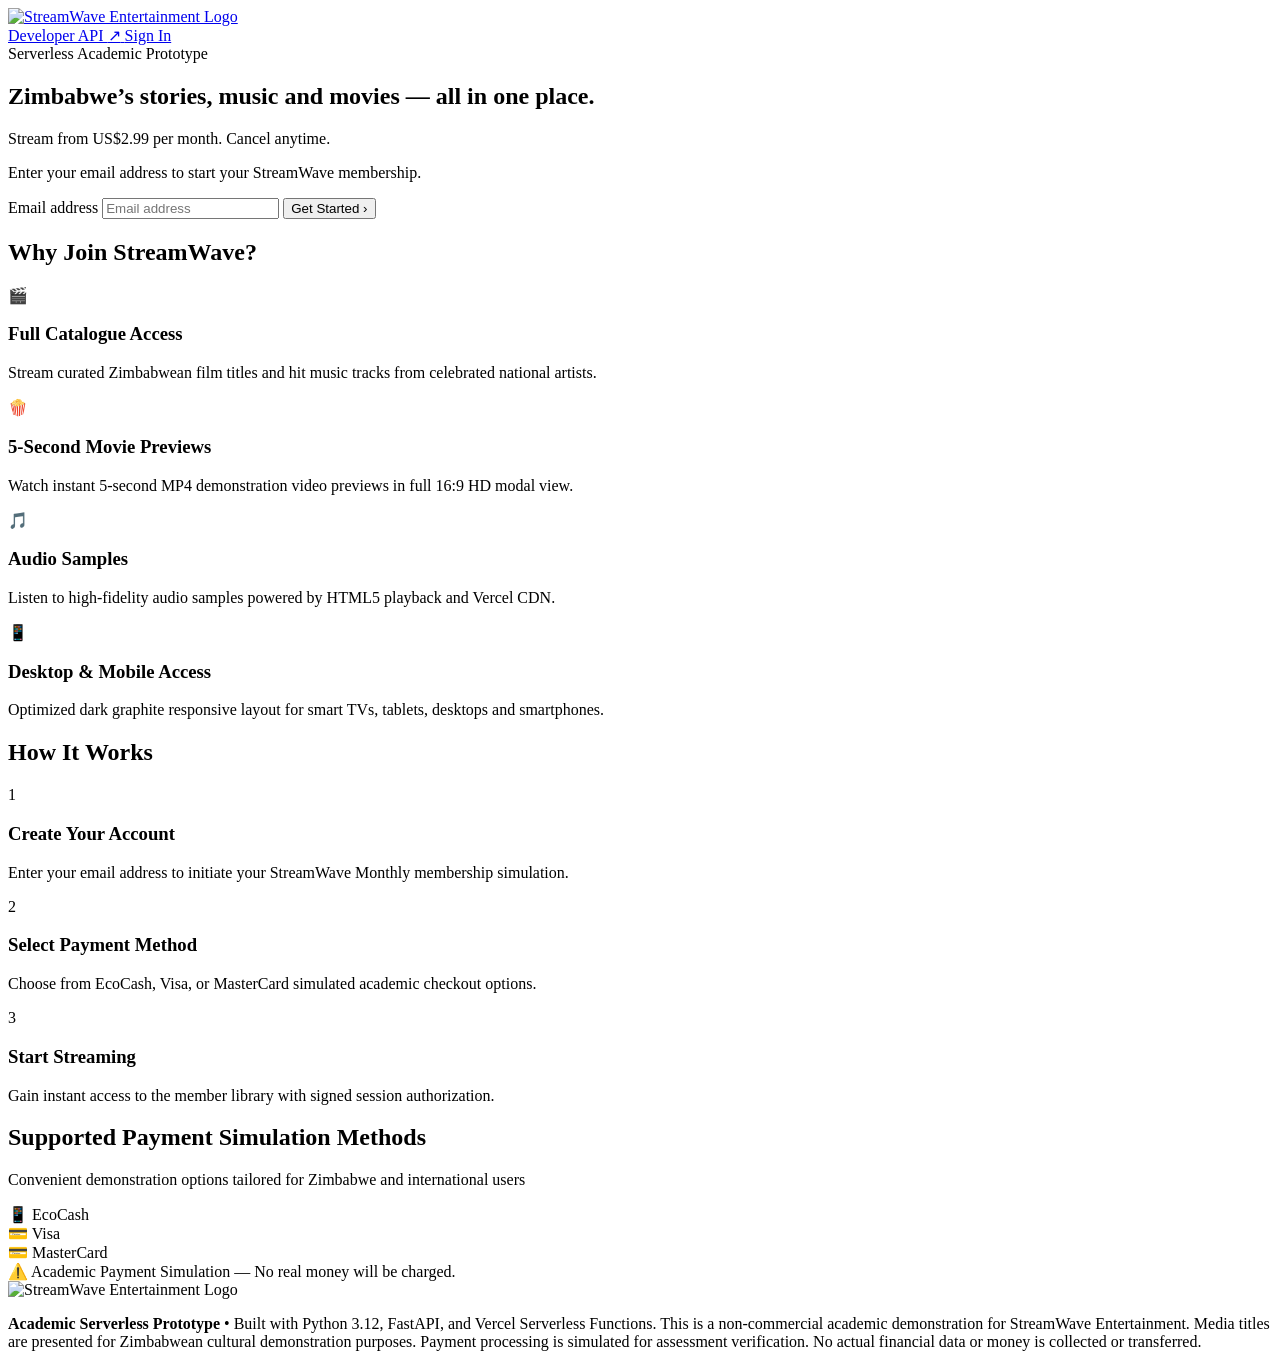
==== public/index.html @ c303186f "feat: Add StreamWave landing page, simulated checkout, signed cookie access control, and logo waterm" ====
<!DOCTYPE html>
<html lang="en">
<head>
    <meta charset="UTF-8">
    <meta name="viewport" content="width=device-width, initial-scale=1.0">
    <title>StreamWave Entertainment | Zimbabwe’s Stories, Music & Movies</title>
    
    <!-- Favicon Links -->
    <link rel="icon" type="image/png" href="/images/favicon.png">
    <link rel="shortcut icon" type="image/x-icon" href="/favicon.ico">
    <link rel="apple-touch-icon" href="/images/favicon.png">

    <link rel="stylesheet" href="/css/styles.css">
    <link rel="preconnect" href="https://fonts.googleapis.com">
    <link rel="preconnect" href="https://fonts.gstatic.com" crossorigin>
    <link href="https://fonts.googleapis.com/css2?family=Inter:wght@400;500;600;700;800;900&display=swap" rel="stylesheet">
</head>
<body class="landing-body">
    <!-- Header Navbar -->
    <header class="navbar">
        <div class="nav-container">
            <a href="/" class="brand" aria-label="StreamWave Entertainment Home">
                <img src="/images/streamwave-logo.png" alt="StreamWave Entertainment Logo" class="brand-logo-img">
            </a>

            <nav class="nav-links" aria-label="Primary Navigation">
                <a href="/docs" target="_blank" rel="noopener" class="nav-link developer-link" title="Open API Documentation">
                    Developer API <span class="ext-icon" aria-hidden="true">↗</span>
                </a>
                <a href="/library" class="btn btn-secondary btn-signin-nav" id="nav-signin-btn">Sign In</a>
            </nav>
        </div>
    </header>

    <!-- Main Landing Section -->
    <main class="landing-main">
        <!-- Full-Height Viewport Centered Hero Section with StreamWave Logo Background Watermark -->
        <section class="landing-hero" aria-label="StreamWave Membership Introduction">
            <div class="landing-hero-content">
                <div class="academic-badge-pill">
                    <span class="pulse-dot" aria-hidden="true"></span>
                    <span>Serverless Academic Prototype</span>
                </div>

                <h1 class="landing-hero-title">Zimbabwe’s stories, music and movies — all in one place.</h1>
                <p class="landing-hero-subtitle">Stream from US$2.99 per month. Cancel anytime.</p>
                <p class="landing-hero-instruction">Enter your email address to start your StreamWave membership.</p>

                <form class="landing-start-form" id="start-form" onsubmit="handleStartMembership(event)">
                    <div class="input-action-group">
                        <label for="landing-email-input" class="sr-only">Email address</label>
                        <input type="email" id="landing-email-input" placeholder="Email address" required aria-required="true">
                        <button type="submit" class="btn btn-primary btn-get-started">
                            Get Started <span class="chevron" aria-hidden="true">›</span>
                        </button>
                    </div>
                </form>
            </div>
        </section>

        <!-- Benefits Section -->
        <section class="landing-section benefits-section" aria-label="StreamWave Benefits">
            <div class="section-container">
                <h2 class="landing-section-title">Why Join StreamWave?</h2>
                <div class="benefits-grid">
                    <div class="benefit-card">
                        <div class="benefit-icon" aria-hidden="true">🎬</div>
                        <h3>Full Catalogue Access</h3>
                        <p>Stream curated Zimbabwean film titles and hit music tracks from celebrated national artists.</p>
                    </div>
                    <div class="benefit-card">
                        <div class="benefit-icon" aria-hidden="true">🍿</div>
                        <h3>5-Second Movie Previews</h3>
                        <p>Watch instant 5-second MP4 demonstration video previews in full 16:9 HD modal view.</p>
                    </div>
                    <div class="benefit-card">
                        <div class="benefit-icon" aria-hidden="true">🎵</div>
                        <h3>Audio Samples</h3>
                        <p>Listen to high-fidelity audio samples powered by HTML5 playback and Vercel CDN.</p>
                    </div>
                    <div class="benefit-card">
                        <div class="benefit-icon" aria-hidden="true">📱</div>
                        <h3>Desktop & Mobile Access</h3>
                        <p>Optimized dark graphite responsive layout for smart TVs, tablets, desktops and smartphones.</p>
                    </div>
                </div>
            </div>
        </section>

        <!-- How It Works Section -->
        <section class="landing-section how-it-works-section" aria-label="How StreamWave Works">
            <div class="section-container">
                <h2 class="landing-section-title">How It Works</h2>
                <div class="steps-grid">
                    <div class="step-card">
                        <div class="step-number">1</div>
                        <h3>Create Your Account</h3>
                        <p>Enter your email address to initiate your StreamWave Monthly membership simulation.</p>
                    </div>
                    <div class="step-card">
                        <div class="step-number">2</div>
                        <h3>Select Payment Method</h3>
                        <p>Choose from EcoCash, Visa, or MasterCard simulated academic checkout options.</p>
                    </div>
                    <div class="step-card">
                        <div class="step-number">3</div>
                        <h3>Start Streaming</h3>
                        <p>Gain instant access to the member library with signed session authorization.</p>
                    </div>
                </div>
            </div>
        </section>

        <!-- Supported Payment Methods Section -->
        <section class="landing-section payment-methods-section" aria-label="Supported Payment Methods">
            <div class="section-container text-center">
                <h2 class="landing-section-title">Supported Payment Simulation Methods</h2>
                <p class="section-subtitle">Convenient demonstration options tailored for Zimbabwe and international users</p>

                <div class="payment-badges-row">
                    <div class="payment-badge ecocash-badge">
                        <span class="badge-icon" aria-hidden="true">📱</span> EcoCash
                    </div>
                    <div class="payment-badge visa-badge">
                        <span class="badge-icon" aria-hidden="true">💳</span> Visa
                    </div>
                    <div class="payment-badge mastercard-badge">
                        <span class="badge-icon" aria-hidden="true">💳</span> MasterCard
                    </div>
                </div>
                
                <div class="notice-pill">
                    ⚠️ Academic Payment Simulation — No real money will be charged.
                </div>
            </div>
        </section>
    </main>

    <!-- Footer Notice -->
    <footer class="app-footer">
        <div class="footer-container">
            <div class="footer-brand">
                <img src="/images/streamwave-logo.png" alt="StreamWave Entertainment Logo" class="footer-logo-img">
            </div>
            <p class="footer-disclaimer">
                <strong>Academic Serverless Prototype</strong> • Built with Python 3.12, FastAPI, and Vercel Serverless Functions.
                This is a non-commercial academic demonstration for StreamWave Entertainment. Media titles are presented for Zimbabwean cultural demonstration purposes. Payment processing is simulated for assessment verification. No actual financial data or money is collected or transferred.
            </p>
        </div>
    </footer>

    <script>
        // Check active session on load
        async function checkSession() {
            try {
                const res = await fetch('/api/session');
                if (res.ok) {
                    const data = await res.json();
                    if (data.authenticated) {
                        const btn = document.getElementById('nav-signin-btn');
                        if (btn) {
                            btn.textContent = 'Go to Library';
                            btn.href = '/library';
                        }
                    }
                }
            } catch (e) {
                console.warn('Session check error:', e);
            }
        }

        function handleStartMembership(e) {
            e.preventDefault();
            const input = document.getElementById('landing-email-input');
            const email = input ? input.value.trim() : '';
            if (email) {
                window.location.href = `/checkout?email=${encodeURIComponent(email)}`;
            }
        }

        document.addEventListener('DOMContentLoaded', checkSession);
    </script>
</body>
</html>
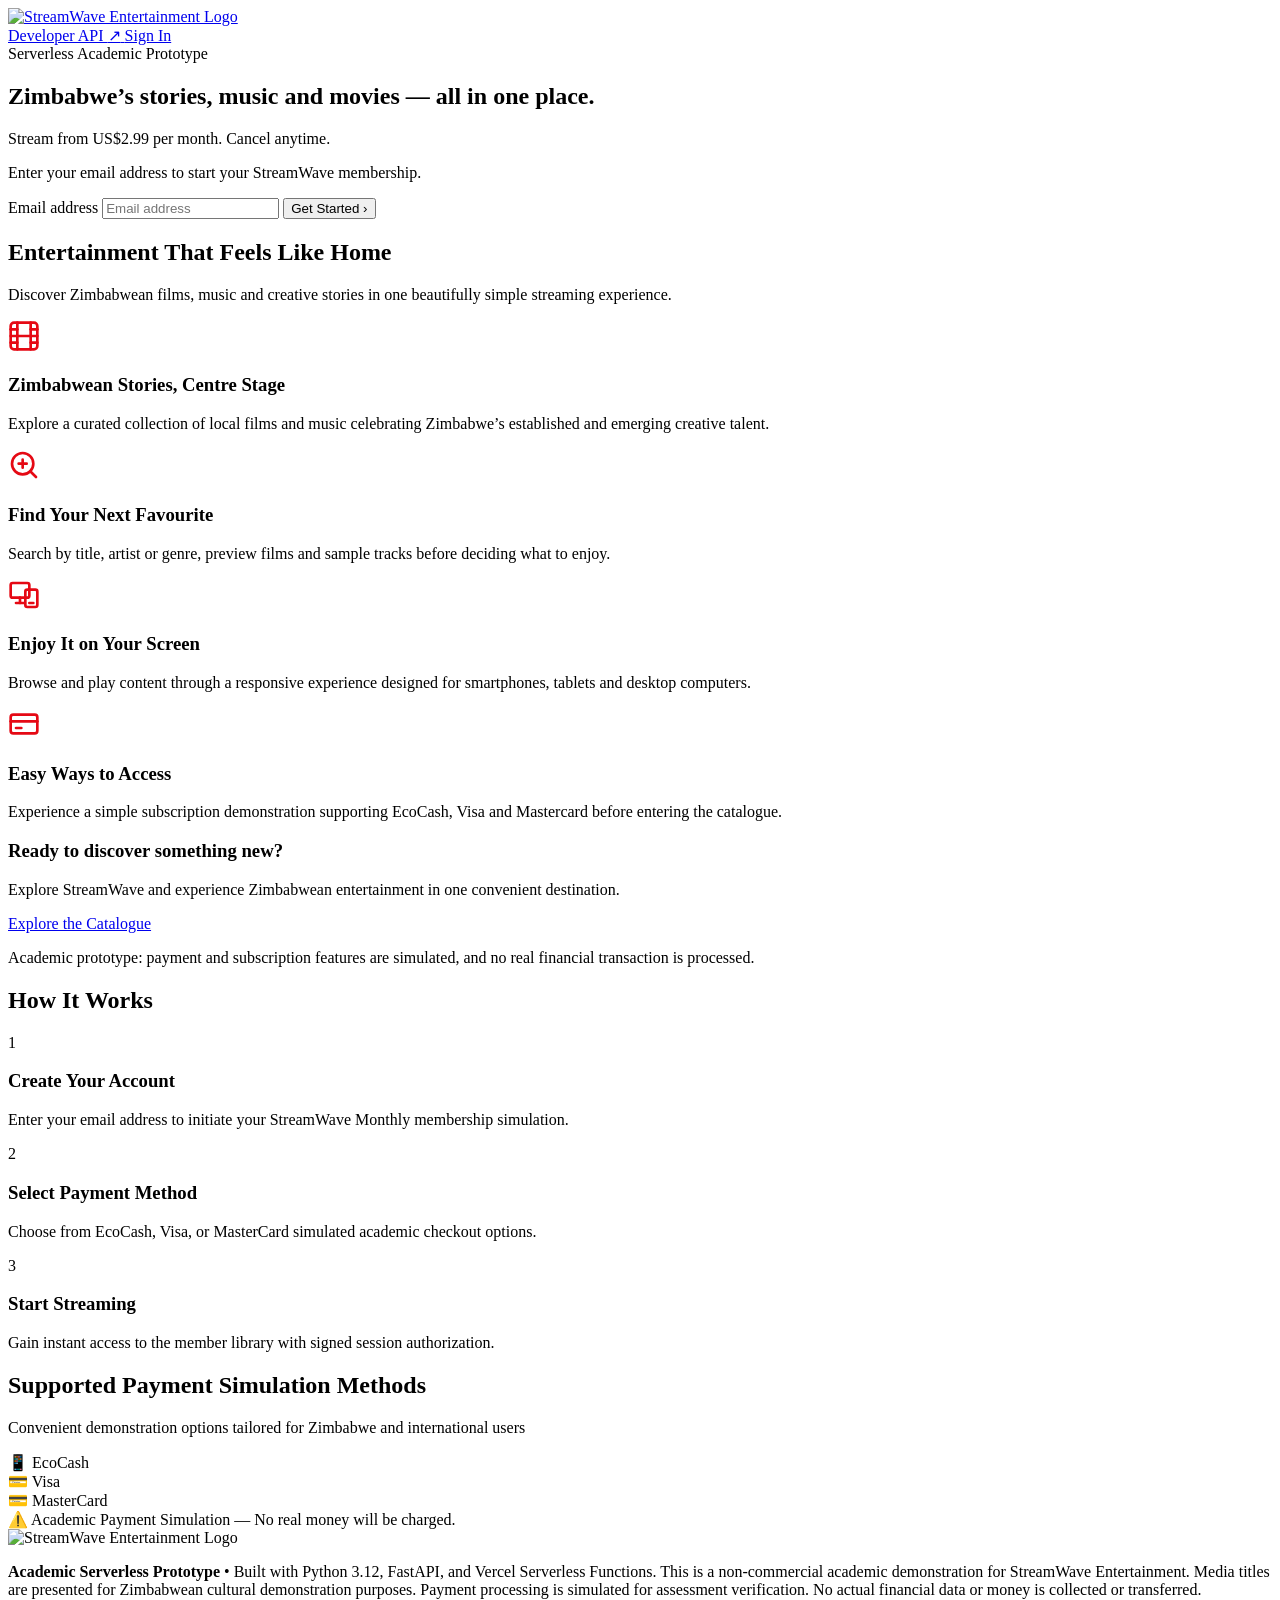
==== commit 1a8057f6: "feat: Improve benefits section with customer-focused copy, SVG line icons, and CTA block" ====
--- a/public/index.html
+++ b/public/index.html
@@ -58,31 +58,80 @@
             </div>
         </section>
 
-        <!-- Benefits Section -->
+        <!-- Refined Benefits Section: Entertainment That Feels Like Home -->
         <section class="landing-section benefits-section" aria-label="StreamWave Benefits">
             <div class="section-container">
-                <h2 class="landing-section-title">Why Join StreamWave?</h2>
+                <h2 class="landing-section-title">Entertainment That Feels Like Home</h2>
+                <p class="section-subtitle">Discover Zimbabwean films, music and creative stories in one beautifully simple streaming experience.</p>
+
                 <div class="benefits-grid">
-                    <div class="benefit-card">
-                        <div class="benefit-icon" aria-hidden="true">🎬</div>
-                        <h3>Full Catalogue Access</h3>
-                        <p>Stream curated Zimbabwean film titles and hit music tracks from celebrated national artists.</p>
-                    </div>
-                    <div class="benefit-card">
-                        <div class="benefit-icon" aria-hidden="true">🍿</div>
-                        <h3>5-Second Movie Previews</h3>
-                        <p>Watch instant 5-second MP4 demonstration video previews in full 16:9 HD modal view.</p>
-                    </div>
-                    <div class="benefit-card">
-                        <div class="benefit-icon" aria-hidden="true">🎵</div>
-                        <h3>Audio Samples</h3>
-                        <p>Listen to high-fidelity audio samples powered by HTML5 playback and Vercel CDN.</p>
-                    </div>
-                    <div class="benefit-card">
-                        <div class="benefit-icon" aria-hidden="true">📱</div>
-                        <h3>Desktop & Mobile Access</h3>
-                        <p>Optimized dark graphite responsive layout for smart TVs, tablets, desktops and smartphones.</p>
-                    </div>
+                    <!-- Card 1 -->
+                    <article class="benefit-card">
+                        <div class="card-icon-container">
+                            <svg width="32" height="32" viewBox="0 0 24 24" fill="none" stroke="#e50914" stroke-width="2" stroke-linecap="round" stroke-linejoin="round" class="benefit-svg-icon" aria-hidden="true">
+                                <rect x="2" y="2" width="20" height="20" rx="2.5"/>
+                                <line x1="7" y1="2" x2="7" y2="22"/>
+                                <line x1="17" y1="2" x2="17" y2="22"/>
+                                <line x1="2" y1="12" x2="22" y2="12"/>
+                                <line x1="2" y1="7" x2="7" y2="7"/>
+                                <line x1="2" y1="17" x2="7" y2="17"/>
+                                <line x1="17" y1="17" x2="22" y2="17"/>
+                                <line x1="17" y1="7" x2="22" y2="7"/>
+                            </svg>
+                        </div>
+                        <h3>Zimbabwean Stories, Centre Stage</h3>
+                        <p>Explore a curated collection of local films and music celebrating Zimbabwe’s established and emerging creative talent.</p>
+                    </article>
+
+                    <!-- Card 2 -->
+                    <article class="benefit-card">
+                        <div class="card-icon-container">
+                            <svg width="32" height="32" viewBox="0 0 24 24" fill="none" stroke="#e50914" stroke-width="2" stroke-linecap="round" stroke-linejoin="round" class="benefit-svg-icon" aria-hidden="true">
+                                <circle cx="11" cy="11" r="8"/>
+                                <line x1="21" y1="21" x2="16.65" y2="16.65"/>
+                                <line x1="11" y1="8" x2="11" y2="14"/>
+                                <line x1="8" y1="11" x2="14" y2="11"/>
+                            </svg>
+                        </div>
+                        <h3>Find Your Next Favourite</h3>
+                        <p>Search by title, artist or genre, preview films and sample tracks before deciding what to enjoy.</p>
+                    </article>
+
+                    <!-- Card 3 -->
+                    <article class="benefit-card">
+                        <div class="card-icon-container">
+                            <svg width="32" height="32" viewBox="0 0 24 24" fill="none" stroke="#e50914" stroke-width="2" stroke-linecap="round" stroke-linejoin="round" class="benefit-svg-icon" aria-hidden="true">
+                                <rect x="2" y="3" width="14" height="11" rx="1.5"/>
+                                <path d="M6 18h6"/>
+                                <path d="M9 14v4"/>
+                                <rect x="13" y="8" width="9" height="13" rx="1.5"/>
+                                <line x1="16" y1="18" x2="19" y2="18"/>
+                            </svg>
+                        </div>
+                        <h3>Enjoy It on Your Screen</h3>
+                        <p>Browse and play content through a responsive experience designed for smartphones, tablets and desktop computers.</p>
+                    </article>
+
+                    <!-- Card 4 -->
+                    <article class="benefit-card">
+                        <div class="card-icon-container">
+                            <svg width="32" height="32" viewBox="0 0 24 24" fill="none" stroke="#e50914" stroke-width="2" stroke-linecap="round" stroke-linejoin="round" class="benefit-svg-icon" aria-hidden="true">
+                                <rect x="2" y="5" width="20" height="14" rx="2"/>
+                                <line x1="2" y1="10" x2="22" y2="10"/>
+                                <line x1="6" y1="15" x2="10" y2="15"/>
+                            </svg>
+                        </div>
+                        <h3>Easy Ways to Access</h3>
+                        <p>Experience a simple subscription demonstration supporting EcoCash, Visa and Mastercard before entering the catalogue.</p>
+                    </article>
+                </div>
+
+                <!-- Call to Action Block -->
+                <div class="benefits-cta-block text-center">
+                    <h3 class="cta-title">Ready to discover something new?</h3>
+                    <p class="cta-subtitle">Explore StreamWave and experience Zimbabwean entertainment in one convenient destination.</p>
+                    <a href="/checkout" class="btn btn-primary btn-cta-benefits" id="benefits-cta-btn">Explore the Catalogue</a>
+                    <p class="academic-discreet-note">Academic prototype: payment and subscription features are simulated, and no real financial transaction is processed.</p>
                 </div>
             </div>
         </section>
@@ -162,6 +211,11 @@
                             btn.textContent = 'Go to Library';
                             btn.href = '/library';
                         }
+                        const ctaBtn = document.getElementById('benefits-cta-btn');
+                        if (ctaBtn) {
+                            ctaBtn.textContent = 'Go to Member Library';
+                            ctaBtn.href = '/library';
+                        }
                     }
                 }
             } catch (e) {
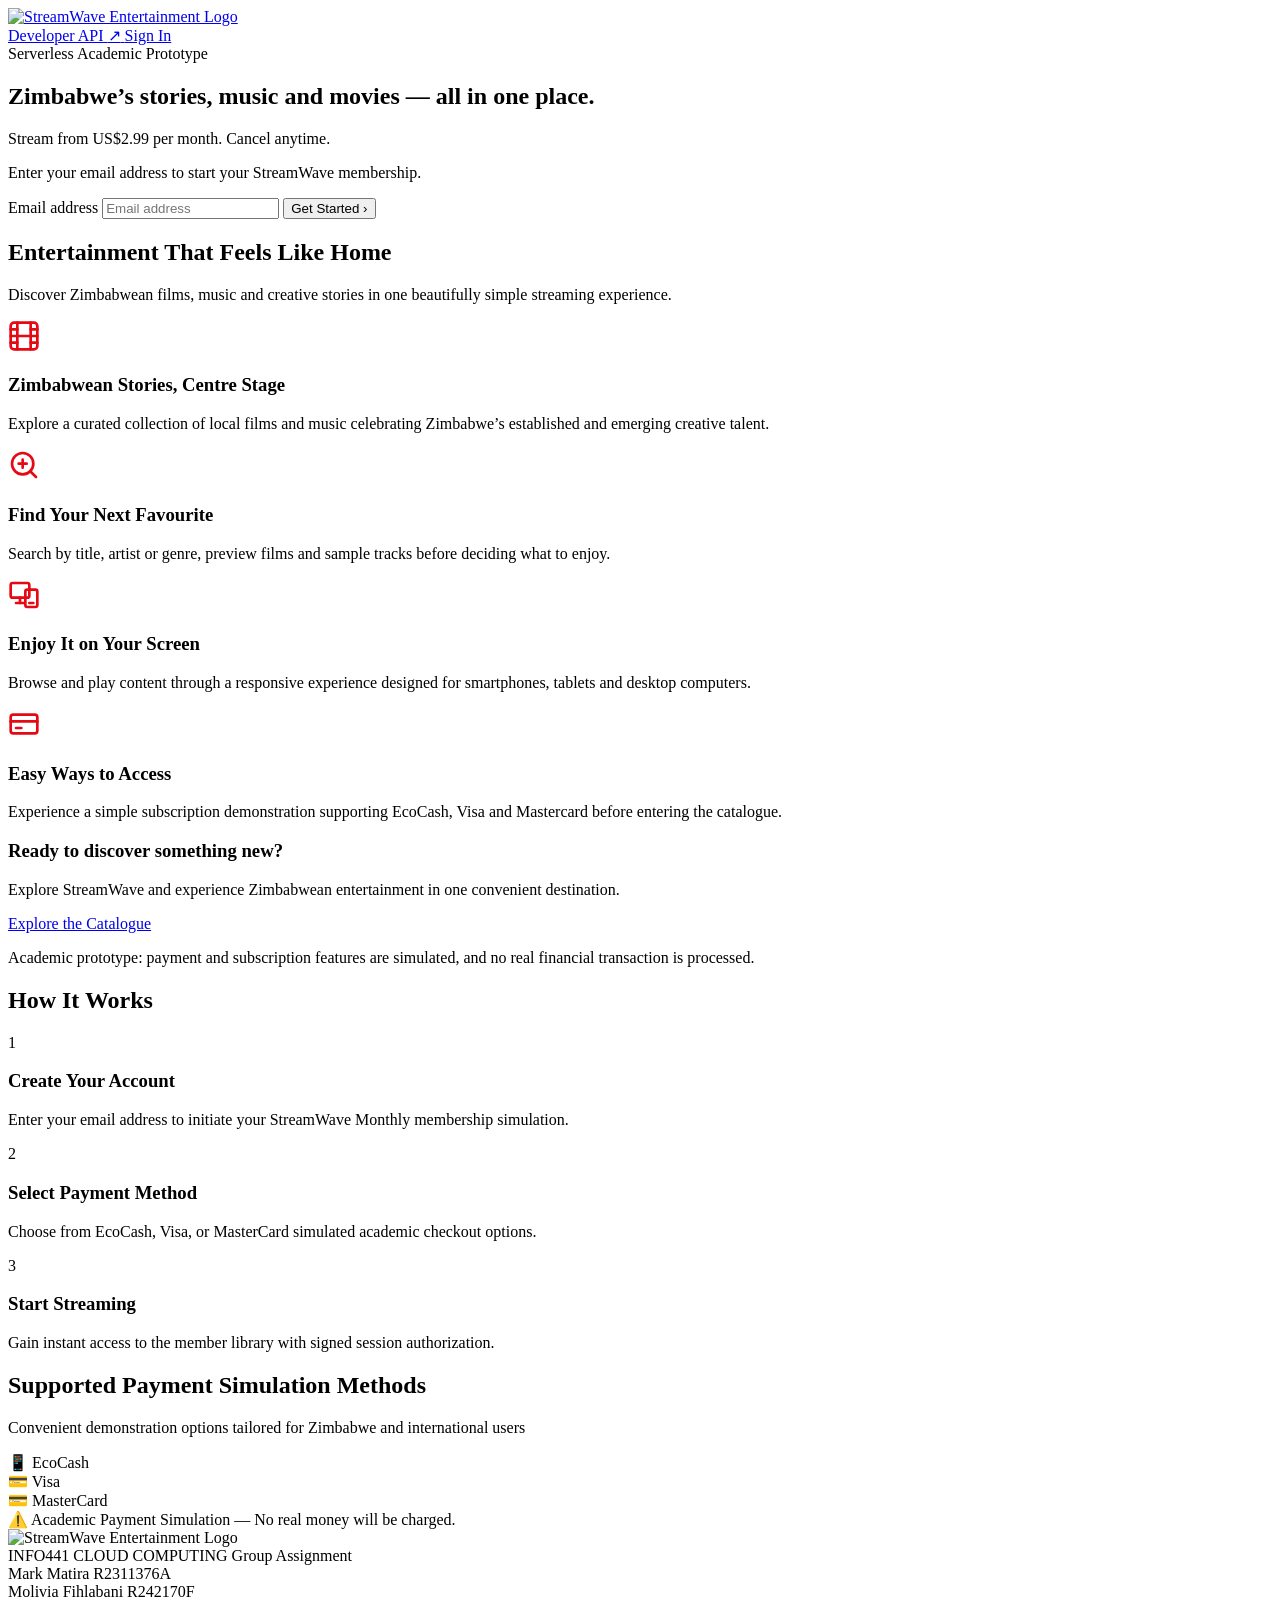
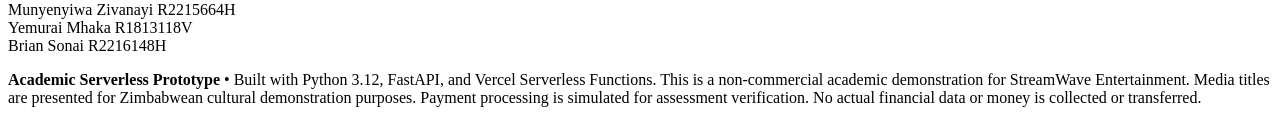
==== commit cfbe61fd: "feat: Add INFO441 Cloud Computing group members and registration numbers to footer" ====
--- a/public/index.html
+++ b/public/index.html
@@ -185,12 +185,26 @@
         </section>
     </main>
 
-    <!-- Footer Notice -->
+    <!-- Footer Notice with Group Members & Module Details -->
     <footer class="app-footer">
         <div class="footer-container">
-            <div class="footer-brand">
-                <img src="/images/streamwave-logo.png" alt="StreamWave Entertainment Logo" class="footer-logo-img">
-            </div>
+            <div class="footer-top-row">
+                <div class="footer-brand">
+                    <img src="/images/streamwave-logo.png" alt="StreamWave Entertainment Logo" class="footer-logo-img">
+                </div>
+                <div class="footer-module-title">
+                    <span class="module-code-badge">INFO441</span> CLOUD COMPUTING Group Assignment
+                </div>
+            </div>
+
+            <div class="footer-members-grid">
+                <div class="member-chip"><span class="member-name">Mark Matira</span> <span class="member-reg">R2311376A</span></div>
+                <div class="member-chip"><span class="member-name">Molivia Fihlabani</span> <span class="member-reg">R242170F</span></div>
+                <div class="member-chip"><span class="member-name">Munyenyiwa Zivanayi</span> <span class="member-reg">R2215664H</span></div>
+                <div class="member-chip"><span class="member-name">Yemurai Mhaka</span> <span class="member-reg">R1813118V</span></div>
+                <div class="member-chip"><span class="member-name">Brian Sonai</span> <span class="member-reg">R2216148H</span></div>
+            </div>
+
             <p class="footer-disclaimer">
                 <strong>Academic Serverless Prototype</strong> • Built with Python 3.12, FastAPI, and Vercel Serverless Functions.
                 This is a non-commercial academic demonstration for StreamWave Entertainment. Media titles are presented for Zimbabwean cultural demonstration purposes. Payment processing is simulated for assessment verification. No actual financial data or money is collected or transferred.
